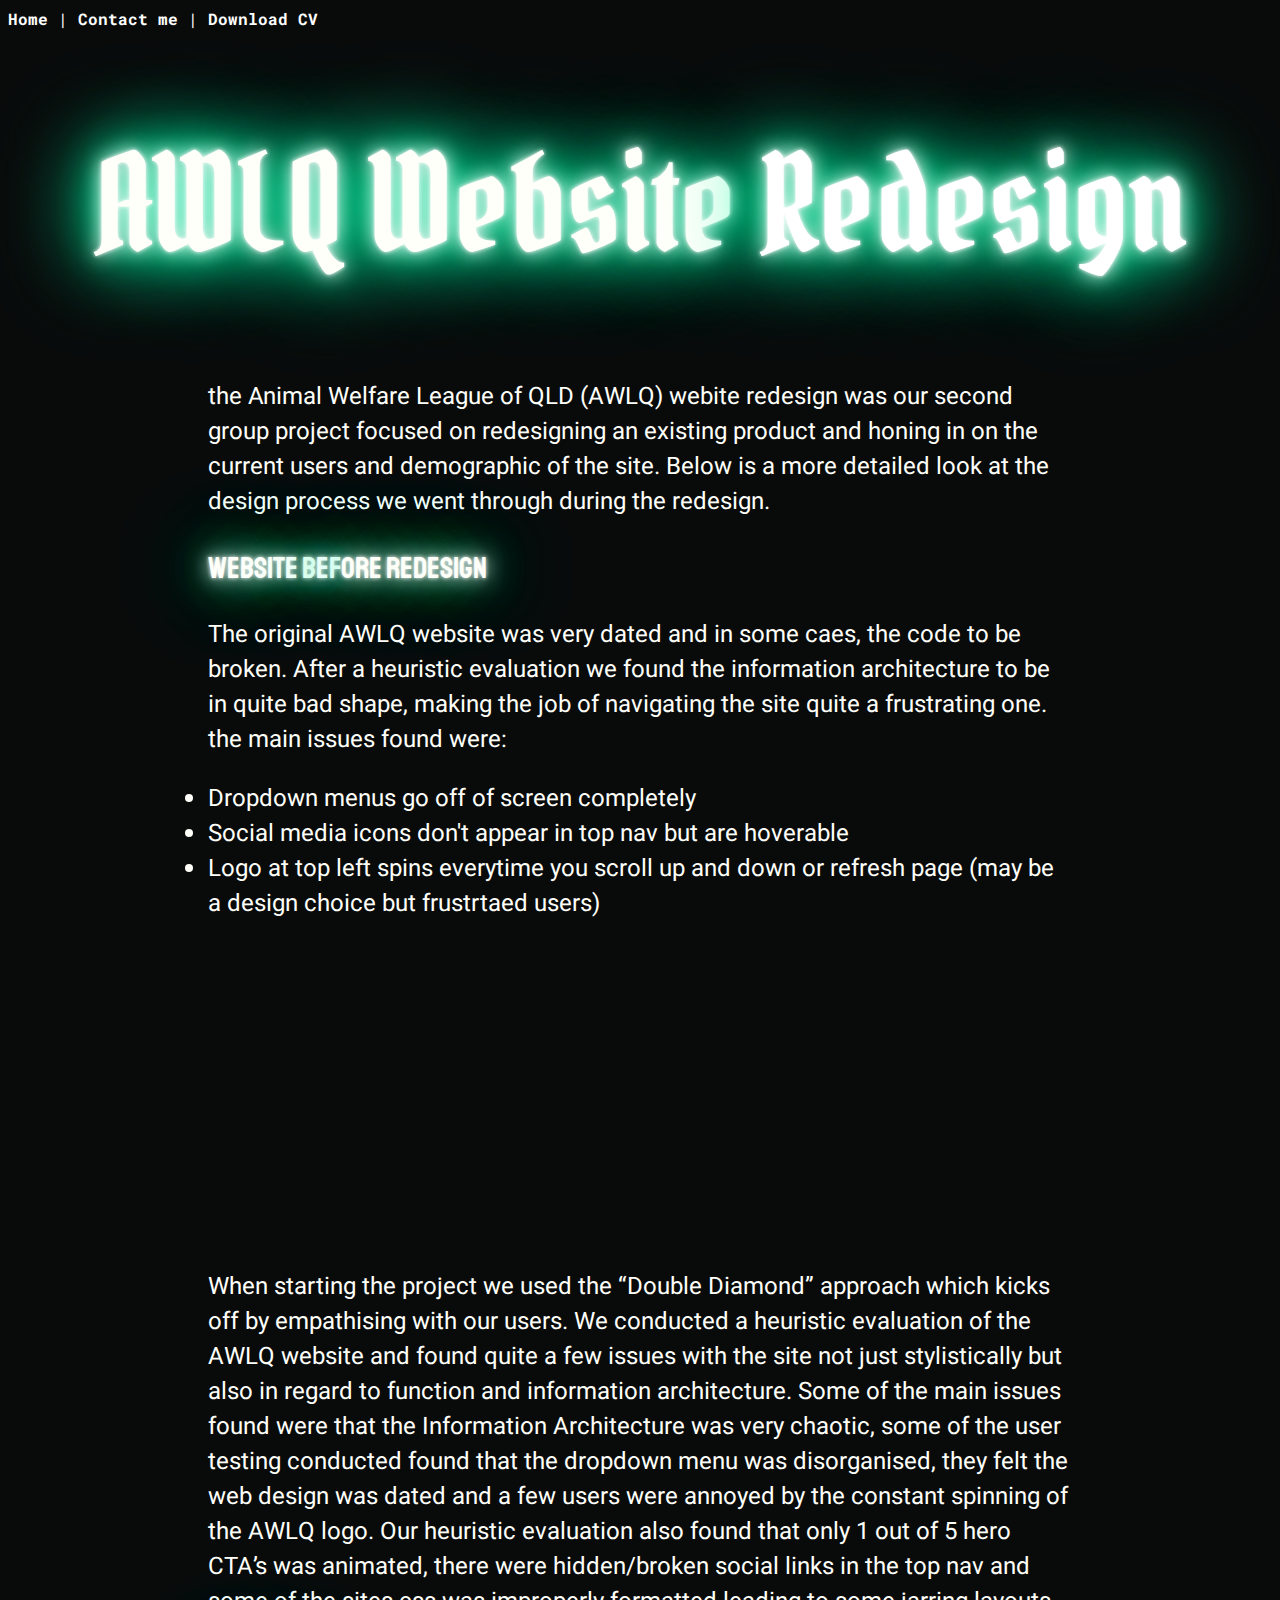
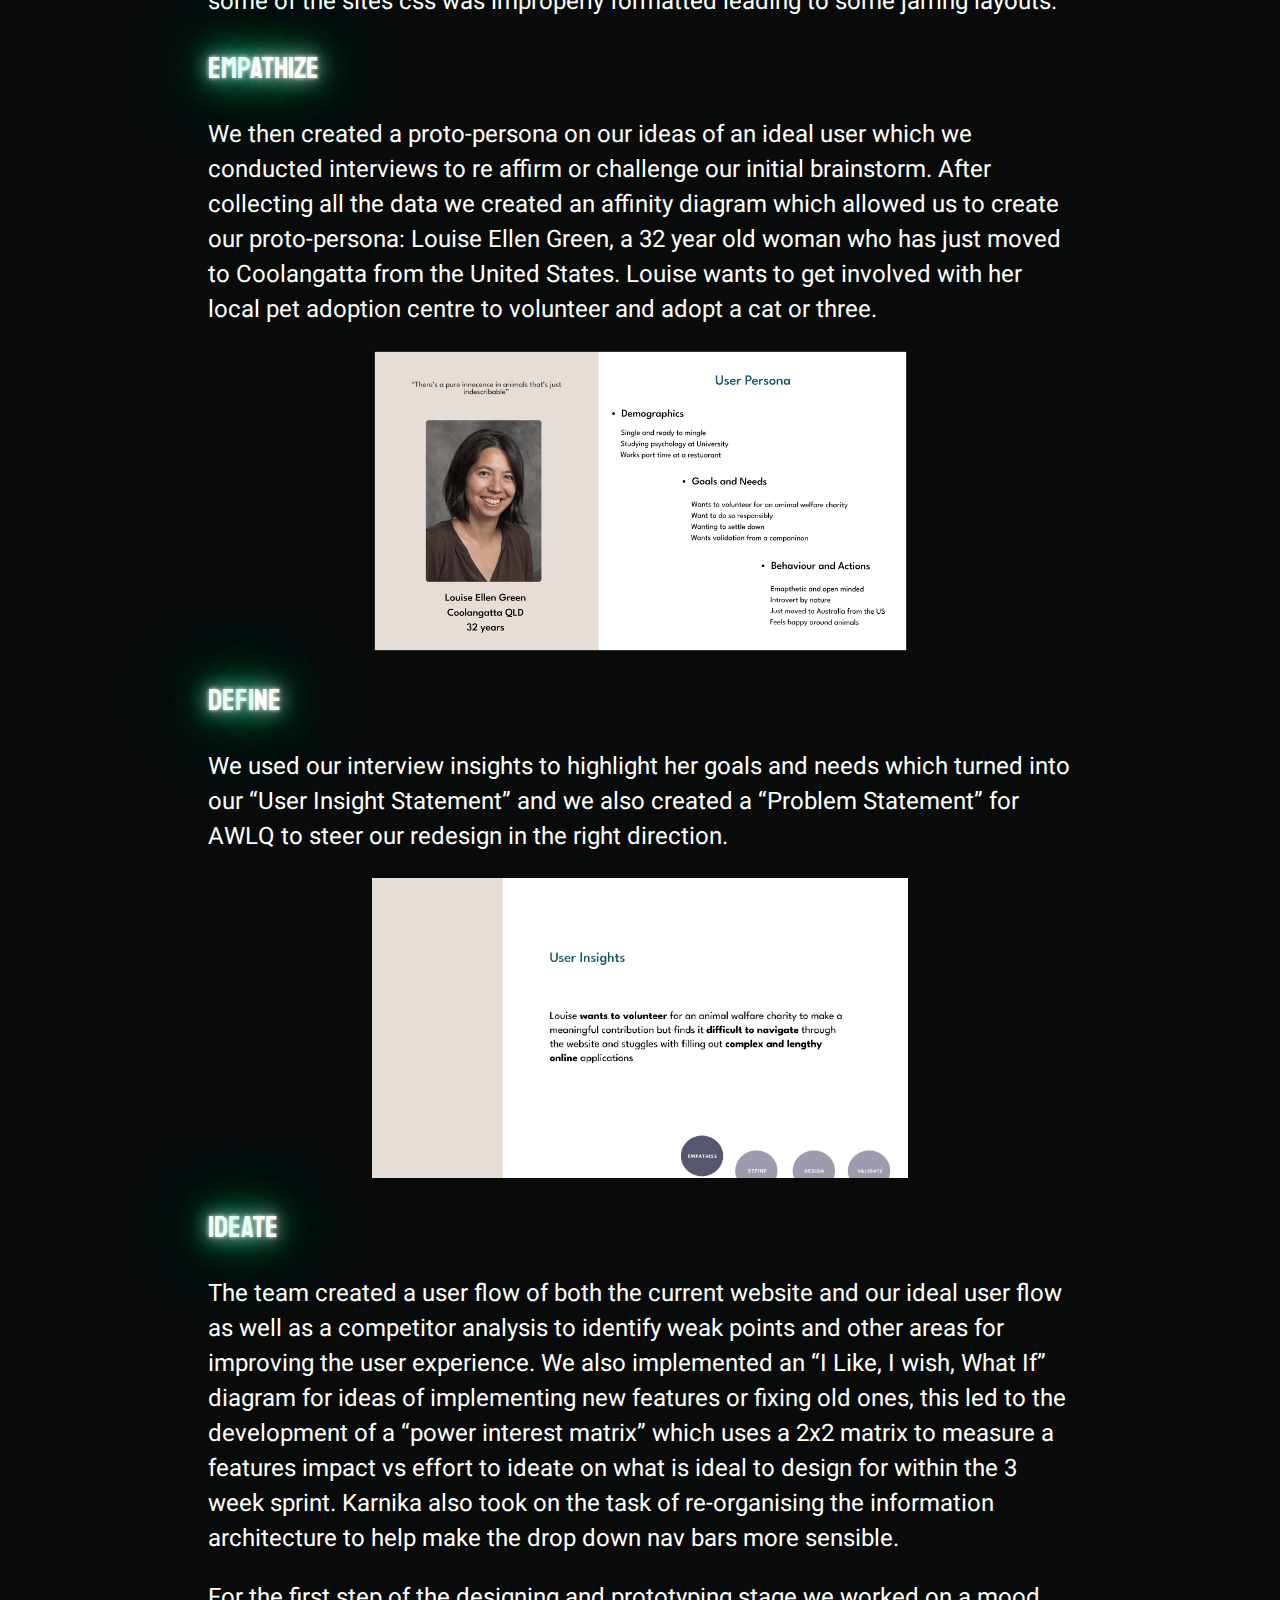
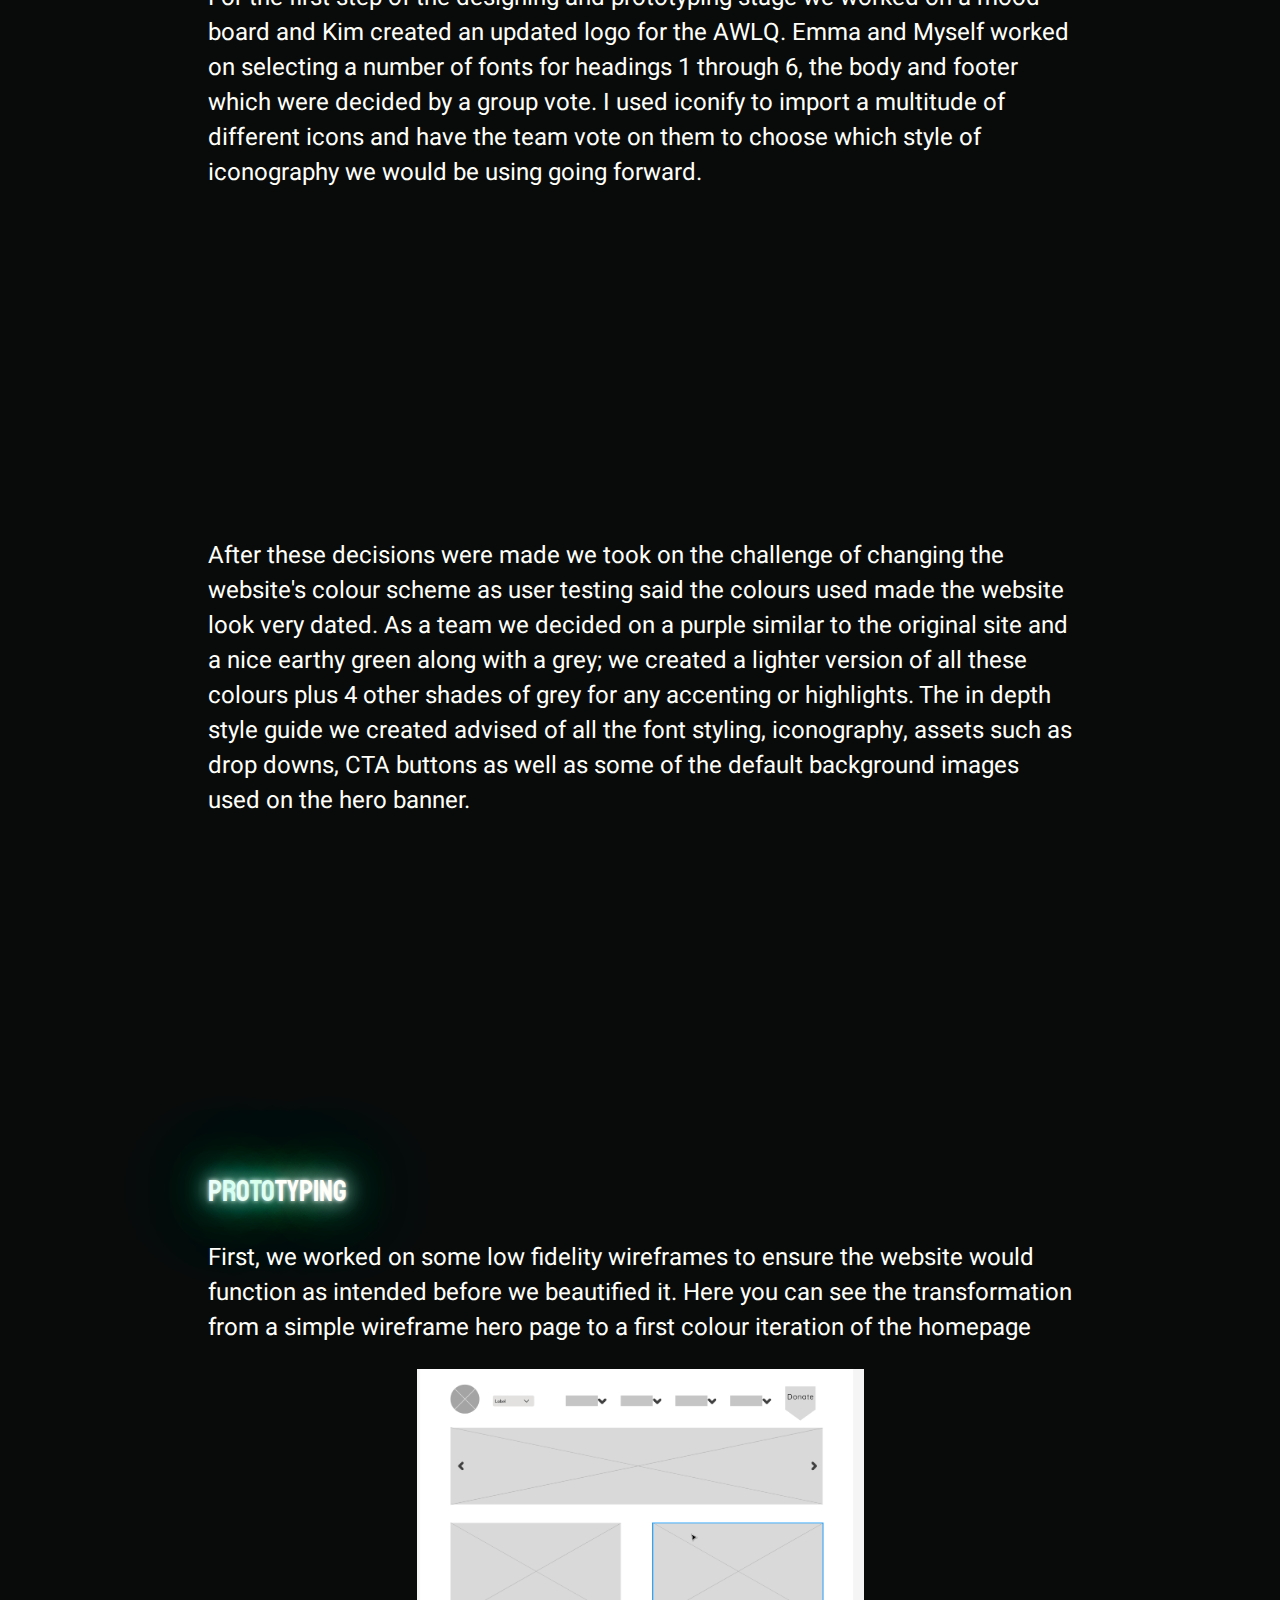
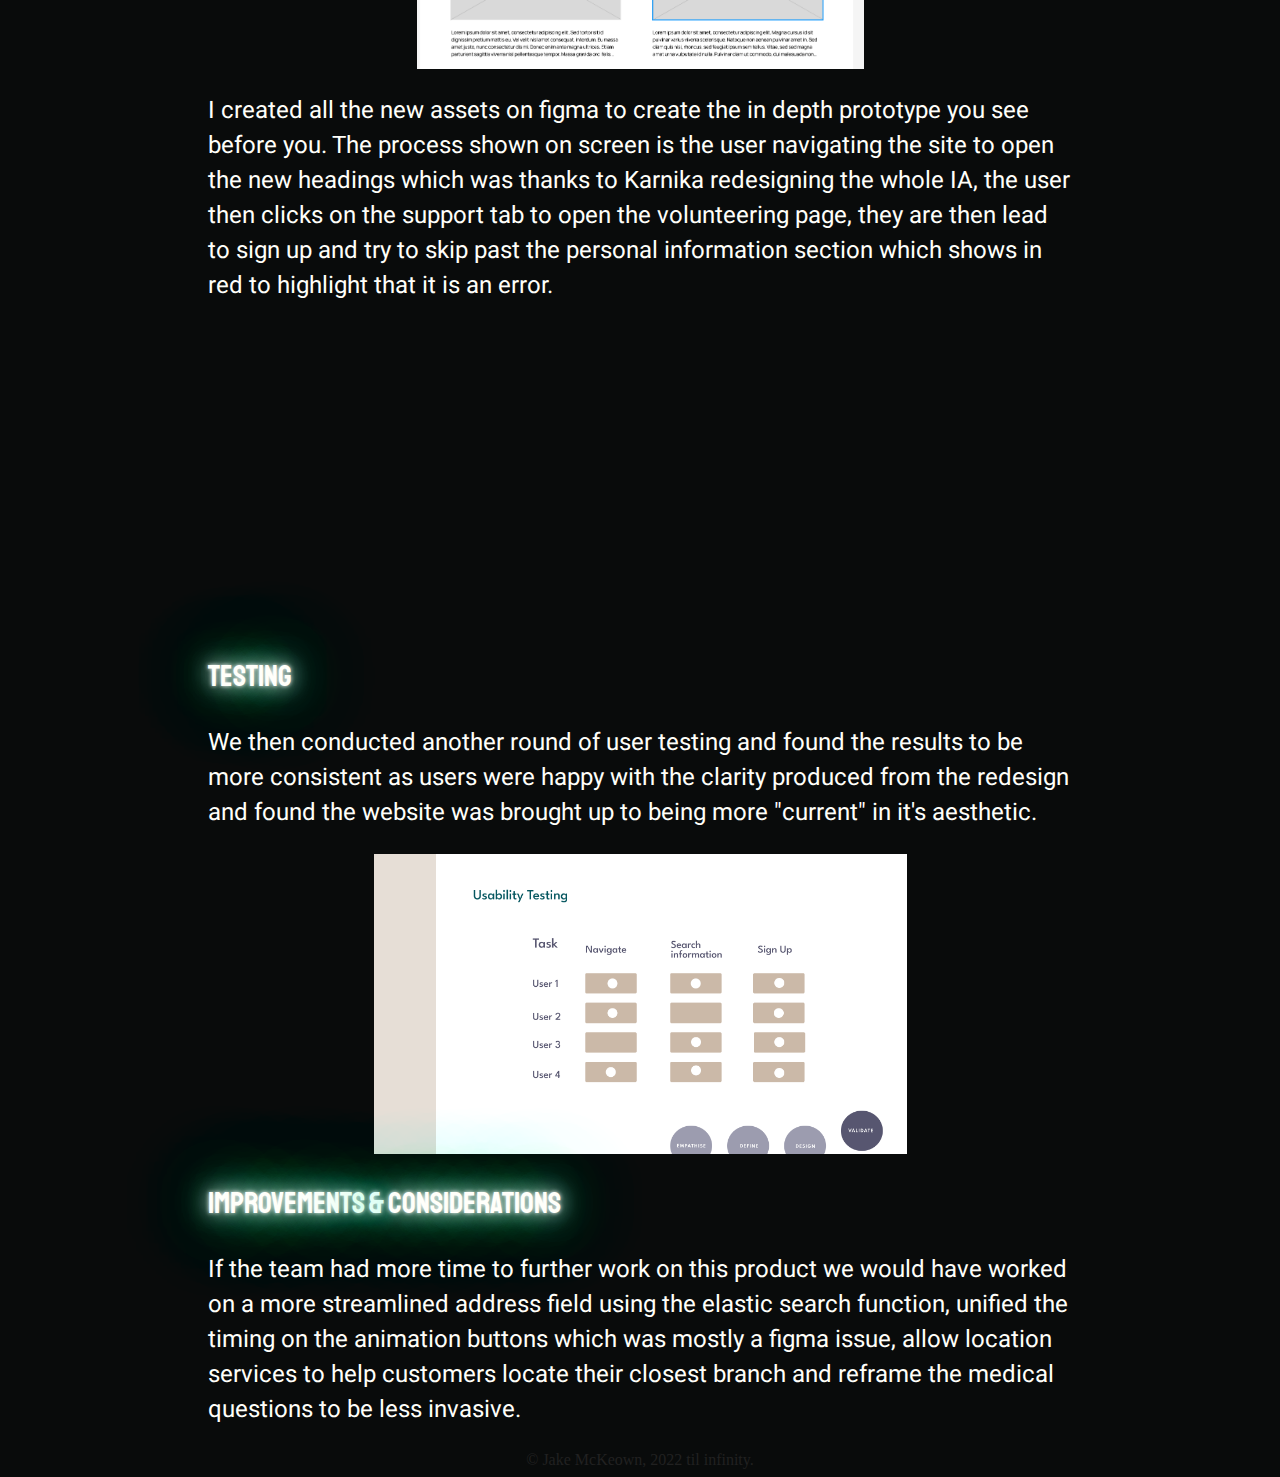
==== awlq.html @ db2ff1c1 "Add files via upload" ====
<!DOCTYPE html>
<html lang="en">
<head>
    <meta charset="UTF-8">
    <meta http-equiv="X-UA-Compatible" content="IE=edge">
    <meta name="viewport" content="width=device-width, initial-scale=1.0">
    <link rel="stylesheet" href="style.css">
    <link rel="preconnect" href="https://fonts.googleapis.com">
    <link rel="preconnect" href="https://fonts.gstatic.com" crossorigin>
    <link href="https://fonts.googleapis.com/css2?family=Pirata+One&display=swap" rel="stylesheet">
    <link rel="stylesheet" type="text/css"href="foliostyle.css">
    <link rel="preconnect" href="https://fonts.googleapis.com">
    <link rel="preconnect" href="https://fonts.gstatic.com" crossorigin>
    <link href="https://fonts.googleapis.com/css2?family=Abril+Fatface&family=Heebo&family=Roboto+Mono:wght@300&family=Staatliches&display=swap" rel="stylesheet">    <meta name="author" content="Jake A McKeown">
    <meta name="keywords" content="HTML, CSS, JavaScript">
    
    <title>Jake McKeown | AWLQ Website Redesign</title>

    <body>

    <nav id="navbar">
        <a href="index.html"><b>Home</b></a> |
        <a href="#"><b>Contact me</b></a> |
        <a href="#"><b>Download CV</b></a>
    </nav>

    <h1 class="neonSub">AWLQ Website <span class="flickering2">Redesign</span></h1>
    <p>
        the Animal Welfare League of QLD (AWLQ) webite redesign was our second group project focused on redesigning an existing product and honing in on the current users and demographic of the site. Below is a more detailed look at the design process we went through during the redesign.
    </p>
    <h3 class="neonSub">WEBSITE B<span class="flickering">EF</span>ORE REDESIGN</h3>
    <p>
      The original AWLQ website was very dated and in some caes, the code to be broken. After a heuristic evaluation we found the information architecture to be in quite bad shape, making the job of navigating the site quite a frustrating one.<br> the main issues found were:
      <ul class="list">
          <li>Dropdown menus go off of screen completely</li>
          <li>Social media icons don't appear in top nav but are hoverable</li>
          <li>Logo at top left spins everytime you scroll up and down or refresh page (may be a design choice but frustrtaed users)</li>
      </ul>
    </p>
    <div class="beforeGif"></div>
    <p>
        When starting the project we used the “Double Diamond” approach which kicks off by empathising with our users. We conducted a heuristic evaluation of the AWLQ website and found quite a few issues with the site not just stylistically but also in regard to function and information architecture. Some of the main issues found were that the Information Architecture was very chaotic, some of the user testing conducted found that the dropdown menu was disorganised, they felt the web design was dated and a few users were annoyed by the constant spinning of the AWLQ logo. Our heuristic evaluation also found that only 1 out of 5 hero CTA’s was animated, there were hidden/broken social links in the top nav and some of the sites css was improperly formatted leading to some jarring layouts.
    </p>

    <h3 class="neonSub"><span class="flickering2">EMP</span>ATHIZE</h3>
    <p>
        We then created a proto-persona on our ideas of an ideal user which we conducted interviews to re affirm or challenge our initial brainstorm. 
        After collecting all the data we created an affinity diagram which allowed us to create our proto-persona: Louise Ellen Green, a 32 year old woman who has just moved to Coolangatta from the United States. Louise wants to get involved with her local pet adoption centre to volunteer and adopt a cat or three. 
    </p>
    <div class="catLady"></div>

    <h3 class="neonSub">DEF<span class="flickering">I</span>NE</h3>
    <p>
        We used our interview insights to highlight her goals and needs which turned into our “User Insight Statement”  and we also created a “Problem Statement” for AWLQ to steer our redesign in the right direction.
    </p>
    <div class="statements"></div>

    <h3 class="neonSub">IDE<span class="flickering">A</span>TE</h3>
    <p>
        The team created a user flow of both the current website and our ideal user flow as well as a competitor analysis to identify weak points and other areas for improving the user experience. We also implemented an “I Like, I wish, What If” diagram for ideas of implementing new features or fixing old ones, this led to the development of a “power interest matrix” which uses a 2x2 matrix to measure a features impact vs effort to ideate on what is ideal to design for within the 3 week sprint. Karnika also took on the task of re-organising the information architecture to help make the drop down nav bars more sensible.
    </p>
    <p>
        For the first step of the designing and prototyping stage we worked on a mood board and Kim created an updated logo for the AWLQ. Emma and Myself worked on selecting a number of fonts for headings 1 through 6, the body and footer which were decided by a group vote. I used iconify to import a multitude of different icons and have the team vote on them to choose which style of iconography we would be using going forward.
    </p>
    <div class="moodBoard"></div>
    <p>
        After these decisions were made we took on the challenge of changing the website's colour scheme as user testing said the colours used made the website look very dated. As a team we decided on a purple similar to the original site and a nice earthy green along with a grey; we created a lighter version of all these colours plus 4 other shades of grey for any accenting or highlights. The in depth style guide we created advised of all the font styling, iconography, assets such as drop downs, CTA buttons as well as some of the default background images used on the hero banner.
    </p>
    <div class="styleGuide"></div>
    
    <h3 class="neonSub"><span class="flickering">PR</span>OT<span class="flickering2">O</span>TYPING</h3>
    <p>
        First, we worked on some low fidelity wireframes to ensure the website would function as intended before we beautified it. Here you can see the transformation from a simple wireframe hero page to a first colour iteration of the homepage
    </p>
    <div class="lowFi"></div>
    <p>
        I created all the new assets on figma to create the in depth prototype you see before you. The process shown on screen is the user navigating the site to open the new headings which was thanks to Karnika redesigning the whole IA, the user then clicks on the support tab to open the volunteering page, they are then lead to sign up and try to skip past the personal information section which shows in red to highlight that it is an error.
    </p>
    <div class="hiFi"></div>

    <h3 class="neonSub">TESTING</h3>
    <p>
        We then conducted another round of user testing and found the results to be more consistent as users were happy with the clarity produced from the redesign and found the website was brought up to being more "current" in it's aesthetic. 
    </p>
    <div class="postTest"></div>

    <h3 class="neonSub"> IMPROVEMENTS <span class="flickering2">&</span> CONSIDERATIONS</h3>
    <p>
        If the team had more time to further work on this product we would have worked on a more streamlined address field using the elastic search function, unified the timing on the animation buttons which was mostly a figma issue, allow location services to help customers locate their closest branch and reframe the medical questions to be less invasive.
    </p>

    <footer>© Jake McKeown, 2022 til infinity.</footer>

    </body>
---- style.css ----
nav {
    color:white;
    font-family:'Roboto Mono', monospace;
    position: sticky;
  }
a {
    position: sticky;
    color:white;
  }
  a:link {
    text-decoration: none;
  }
  a:visited {
    text-decoration: none;
  }
  a:hover {
    text-decoration:underline;
    font-weight: bold;
    color: #0fa;
    
  }
  a:active {
    text-decoration: none;
  }

h1 {
    font-weight:normal;
    color:#FFFFFA;
    font-family:'Pirata One', cursive;
    font-size:100pt;
    text-align:center;
  }

.neonText {
    color :#fff;
    animation: flicker 1s infinite alternate;
}

body {
    background-color:#090B0B;
  }

#subhead {
  text-align:center;
}

.important_head {
  display:inline;
}

.less_head {
  display:inline;
  color:#272727;
}

h2 {
    font-weight:normal;
    font-size: 36px;
    color:#FFFFFA;
    text-align:center;
    font-family: 'Staatliches', sans-serif;
  }
h3 {
    font-weight:normal;
    font-size: 30px;
    color:#FFFFFA;
    text-align:left;
    padding-left: 200px;
    font-family: 'Staatliches', sans-serif;
}

p {
    font-family: 'Heebo',sans-serif;
    font-size: 24px;
    color:#FFFFFA;
    padding-left: 200px;
    padding-right: 200px;
}

.list {
    font-family: 'Heebo',sans-serif;
    font-size: 24px;
    color:#FFFFFA;
    padding-left: 200px;
    padding-right: 200px;
}

#intro {
    text-align: center;
}

#AWLQPreview {
    background-image: url(img/AWLQHome.png);
    background-size: contain;
    background-repeat: no-repeat;
    height: 300px;
    width: 70%;
    margin: auto;
}

.neonSub {
    text-shadow:
    0 0 4px #fff,
    0 0 19px #fff,
    0 0 40px #0fa,
    0 0 80px #0fa,
    0 0 100px #0fa;
}

.flickering {
    color :#fff;
    animation: flicker 1.3s infinite alternate;
}

.flickering2 {
    color :#fff;
    animation: flicker 1s infinite alternate;
}

#LHPreview {
    background-image: url(img/LH/LHProto.png);
    background-size: contain;
    background-repeat: no-repeat;
    background-position: right;
    height: 300px;
    margin-right: 200px;
    
}

.outs {
    color:white;
    font-family:'Roboto Mono', monospace;
    font-size: 16px;
}

form {
    display: block;
    color: #fff;
    font-family: "Staatliches", sans-serif;
    font-size: 24px;
    height: 500px;
    text-align: center;

}

input {
    width: 60%;
    font-size: 20px;
}

.sub {
    width: 30%
}

textarea {
    width: 60%;
    height: 20%
}

footer {
    display: block;
    color:#212121;
    text-align: center;
}

.leftAlign {
    text-align: left;
    margin-right: 80px;
}

.rightAlign {
    text-align: right;
    margin-left: 200px;
}

.rightAlignH3 {
    text-align: right;
    margin-right: 200px;
}

#contact {
  padding-left: 45vw;
  padding-right: 45vw;
  padding-bottom: 40px;
}

#contactMob {
  display: none;
}

.sub {
    border-radius: 20px;
    color: #090B0B;
    font-family: Arial, Helvetica, sans-serif;
    font-weight: bold;
    width: 200px;
}

@keyframes flicker{

    0%, 18%, 22%, 25%, 53%, 57%, 100% {
        text-shadow:
        0 0 4px #fff,
        0 0 11px #fff,
        0 0 19px #fff,
        0 0 40px #0fa,
        0 0 80px #0fa,
        0 0 90px #0fa,
        0 0 100px #0fa,
        0 0 150px #0fa;
    }
    
    20%, 24%, 55% {
        text-shadow: none;
    }

}


/*WORK PAGES*/

.beforeGif {
    background-image: url(./img/AWLQ/oldSite.gif);
    background-size: contain;
    height: 300px;
    width: auto;
    background-repeat: no-repeat;
    background-position: center;
}

.catLady {
    background-image: url(./img/AWLQ/AWLQPersona.png);
    background-size: contain;
    height: 300px;
    width: auto;
    background-repeat: no-repeat;
    background-position: center;
  }

  .statements {
    background-image: url(./img/AWLQ/AWLQStatements.gif);
    background-size: contain;
    height: 300px;
    width: auto;
    background-repeat: no-repeat;
    background-position: center;
  }

  .moodBoard {
    background-image: url(./img/AWLQ/AWLQMood.gif);
    background-size: contain;
    height: 300px;
    width: auto;
    background-repeat: no-repeat;
    background-position: center;
  }

  .styleGuide {
    background-image: url(./img/AWLQ/AWLQStyle.gif);
    background-size: contain;
    height: 300px;
    width: auto;
    background-repeat: no-repeat;
    background-position: center;
  }
  
  .lowFi {
    background-image: url(./img/AWLQ/AWLQLoFi.gif);
    background-size: contain;
    height: 300px;
    width: auto;
    background-repeat: no-repeat;
    background-position: center;
  }

  .hiFi {
    background-image: url(./img/AWLQ/AWLQHiFi.gif);
    background-size: contain;
    height: 300px;
    width: auto;
    background-repeat: no-repeat;
    background-position: center;
  }

  .postTest {
    background-image: url(./img/AWLQ/AWLQPostTest.png);
    background-size: contain;
    height: 300px;
    width: auto;
    background-repeat: no-repeat;
    background-position: center;
  }


/* MOBILE RESPONSIVE*/

@media all and (max-width: 500px) {
  h1 {
    font-size: 70px;
  }

  h2 {
    font-size: 25px;
  }

  p {
    font-size: 15px;
    padding-left: 5vw;
    padding-right: 5vw;
  }

  .subs {
    margin-top: 5px;
    margin-bottom: 20px;
  }

  .neonSub {
    margin-left: 5vw;
    margin-right: 5vw;
    padding-left: 5vw;
    padding-right: 5vw;
    font-size: 25px;
  }

  .leftAlign {
    padding-right: 5vw;
    padding-left: 5vw;
    margin-right: 5vw;
    margin-left: 5vw;
  }

  .rightAlignH3 {
    text-align: center;
  }
  .rightAlign {
    padding-right: 5vw;
    padding-left: 5vw;
    margin-right: 5vw;
    margin-left: 5vw;
  }
  .outs {
    font-size: 12px;
    
  }

  #AWLQPreview {
    height: 200px;
  }

  #LHPreview {
    margin-left: 20vw;
    margin-right: 20vw;
    height: 200px;
  }

  #contact {
    display: none;
  }

  #contactMob {
    display: block;
    margin: auto;
    padding-top: 0px;
    padding-bottom: 20px;
    text-align: center;
  }

}
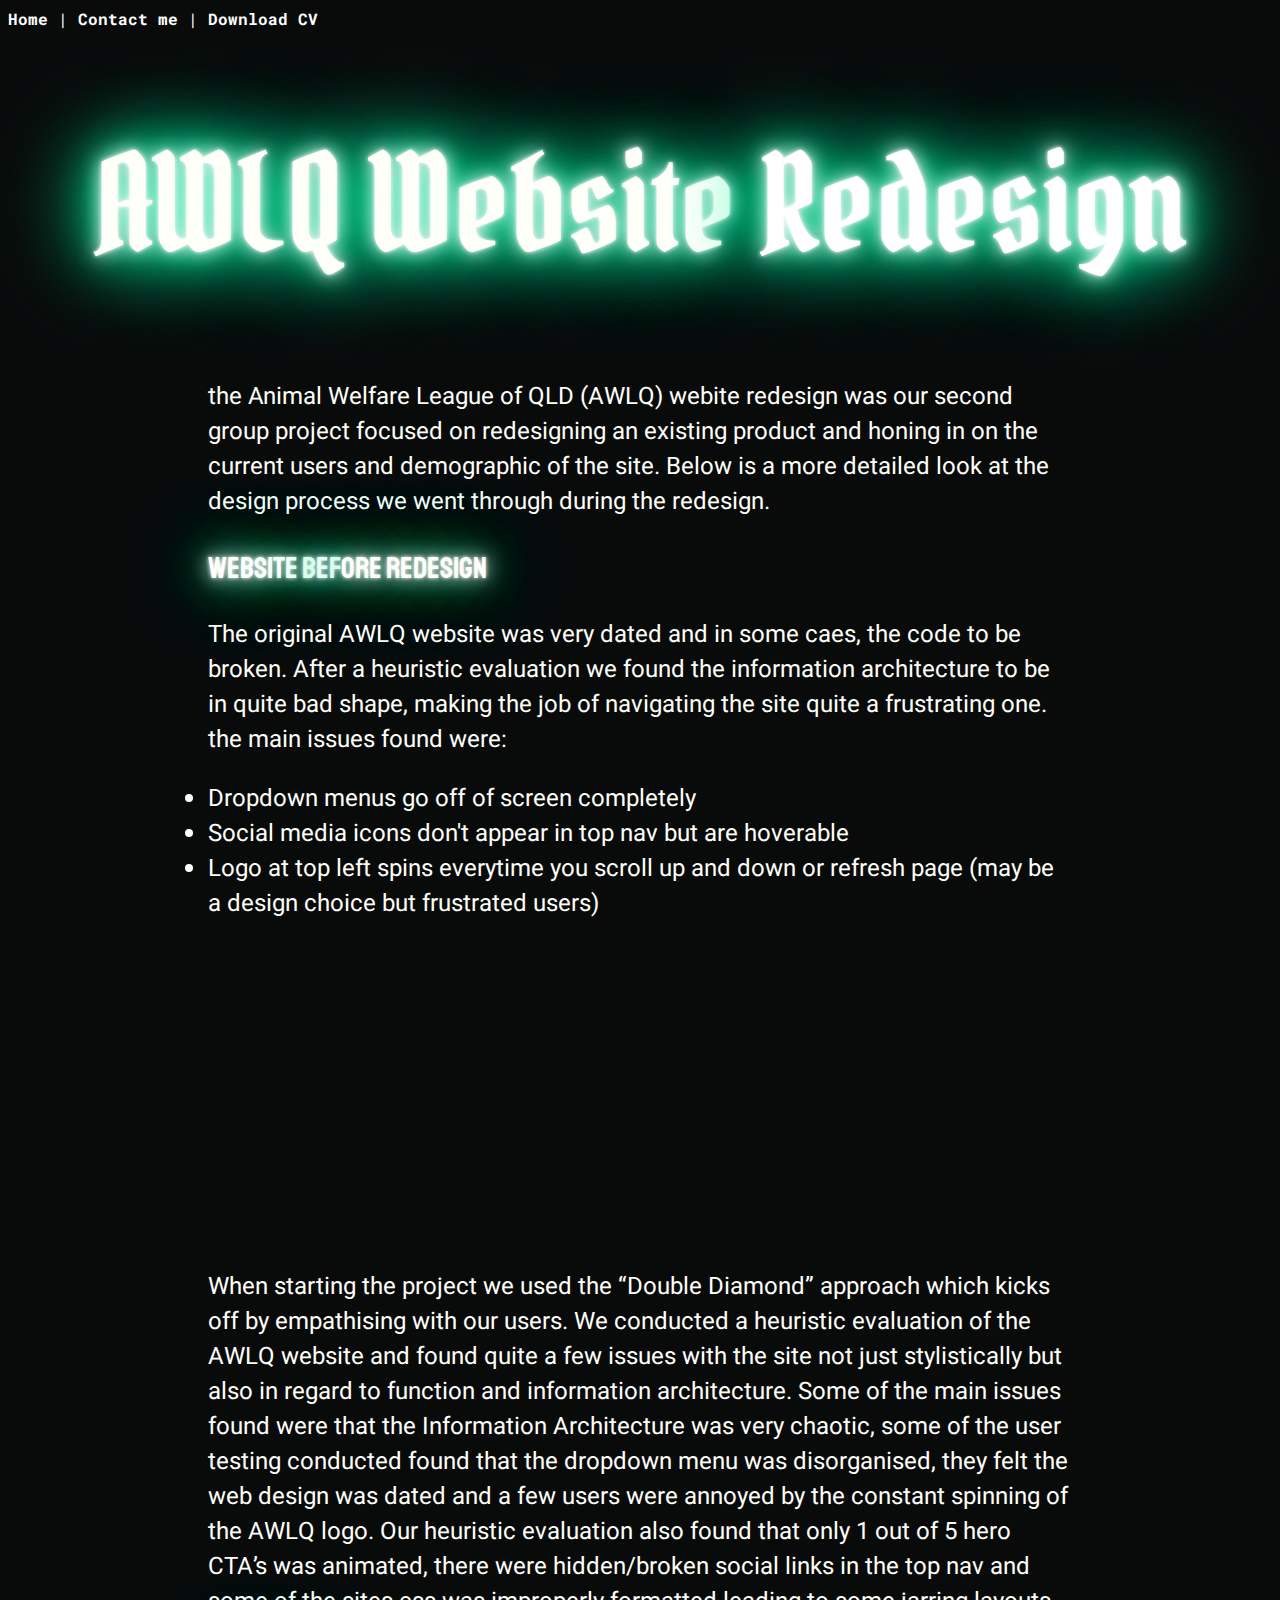
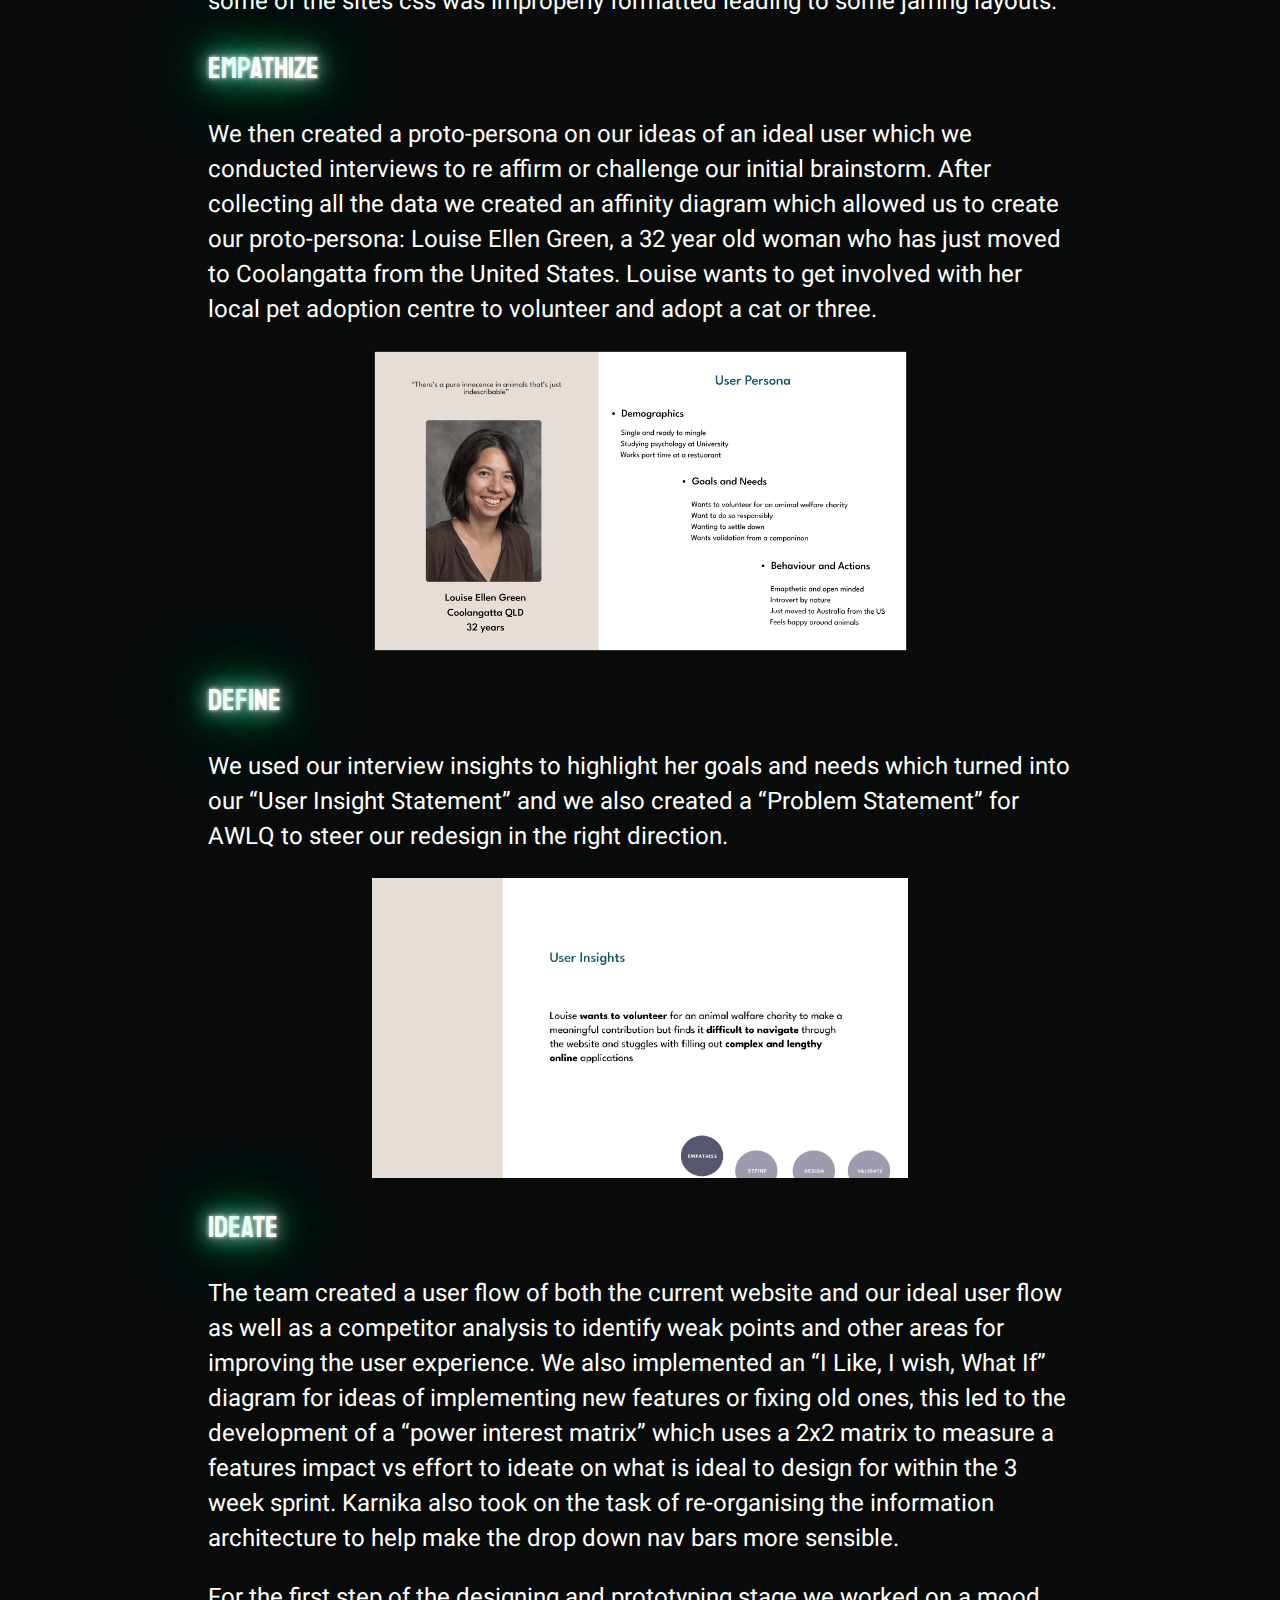
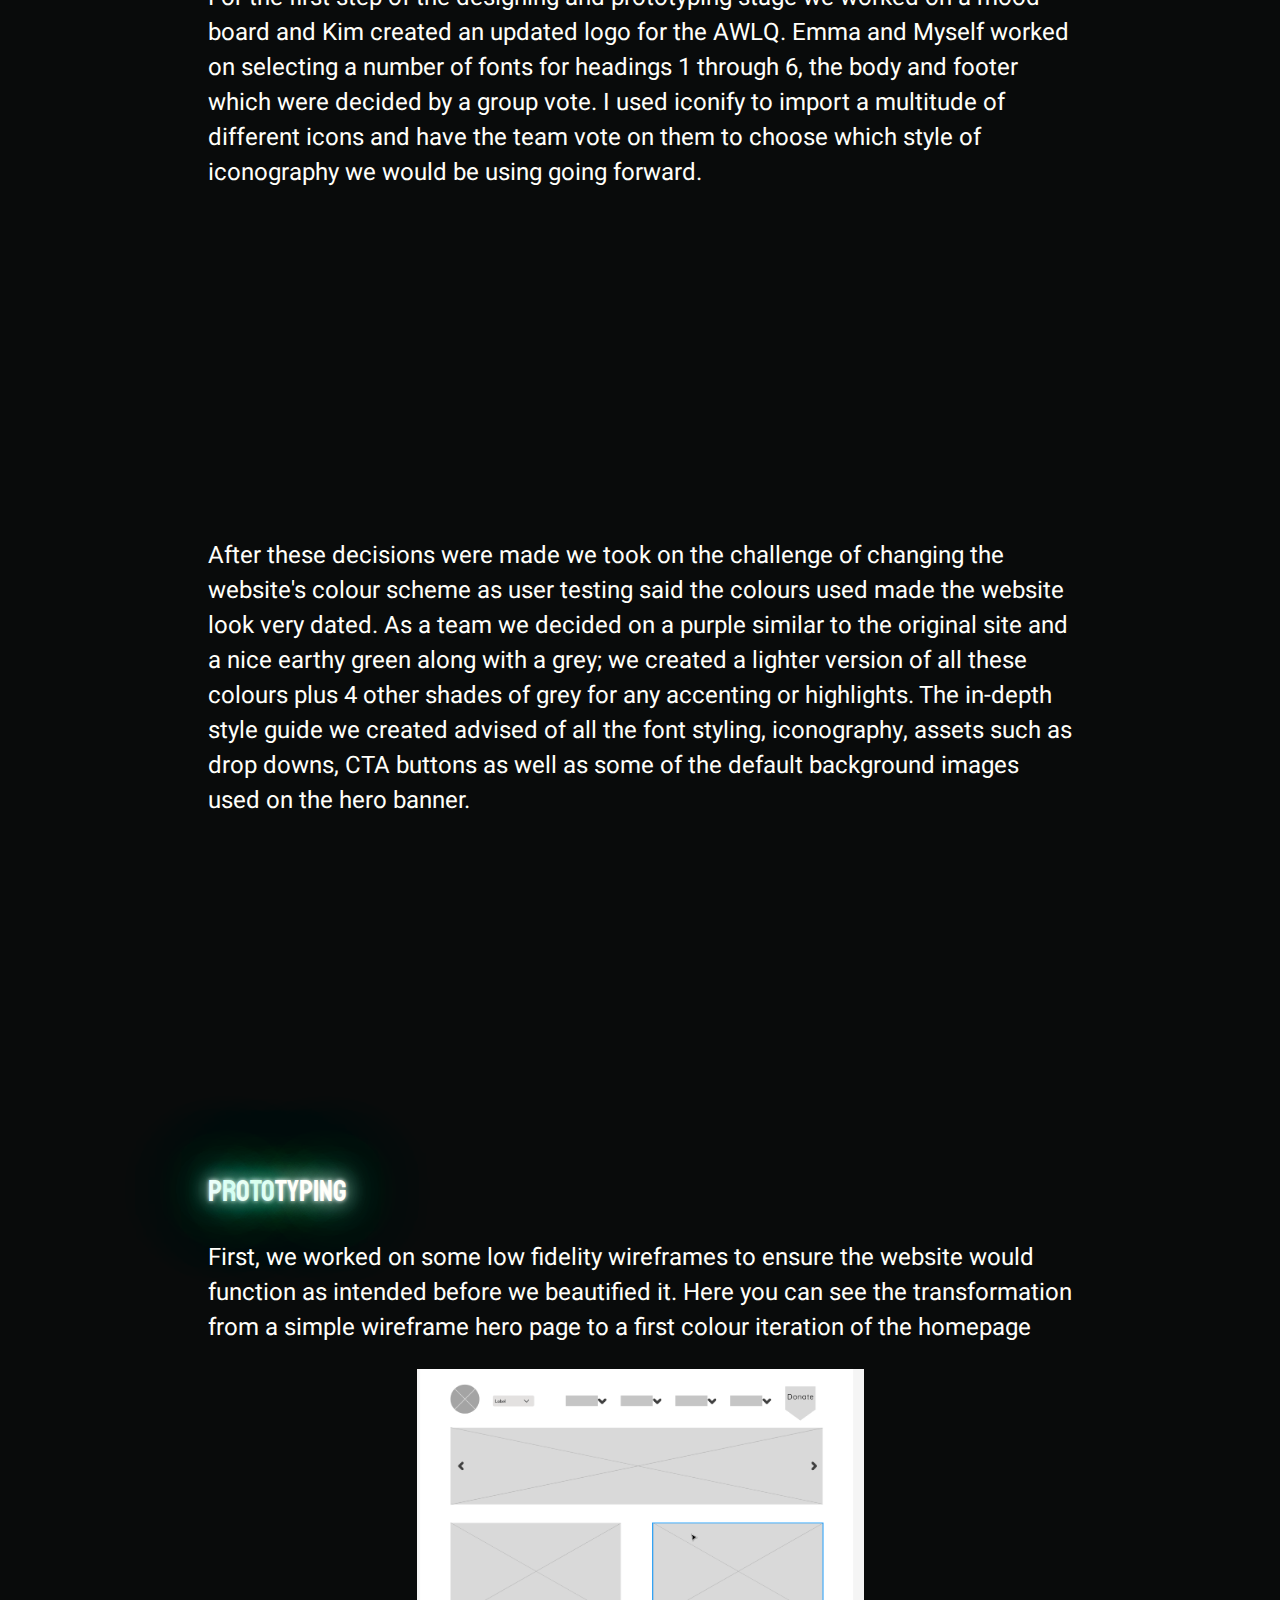
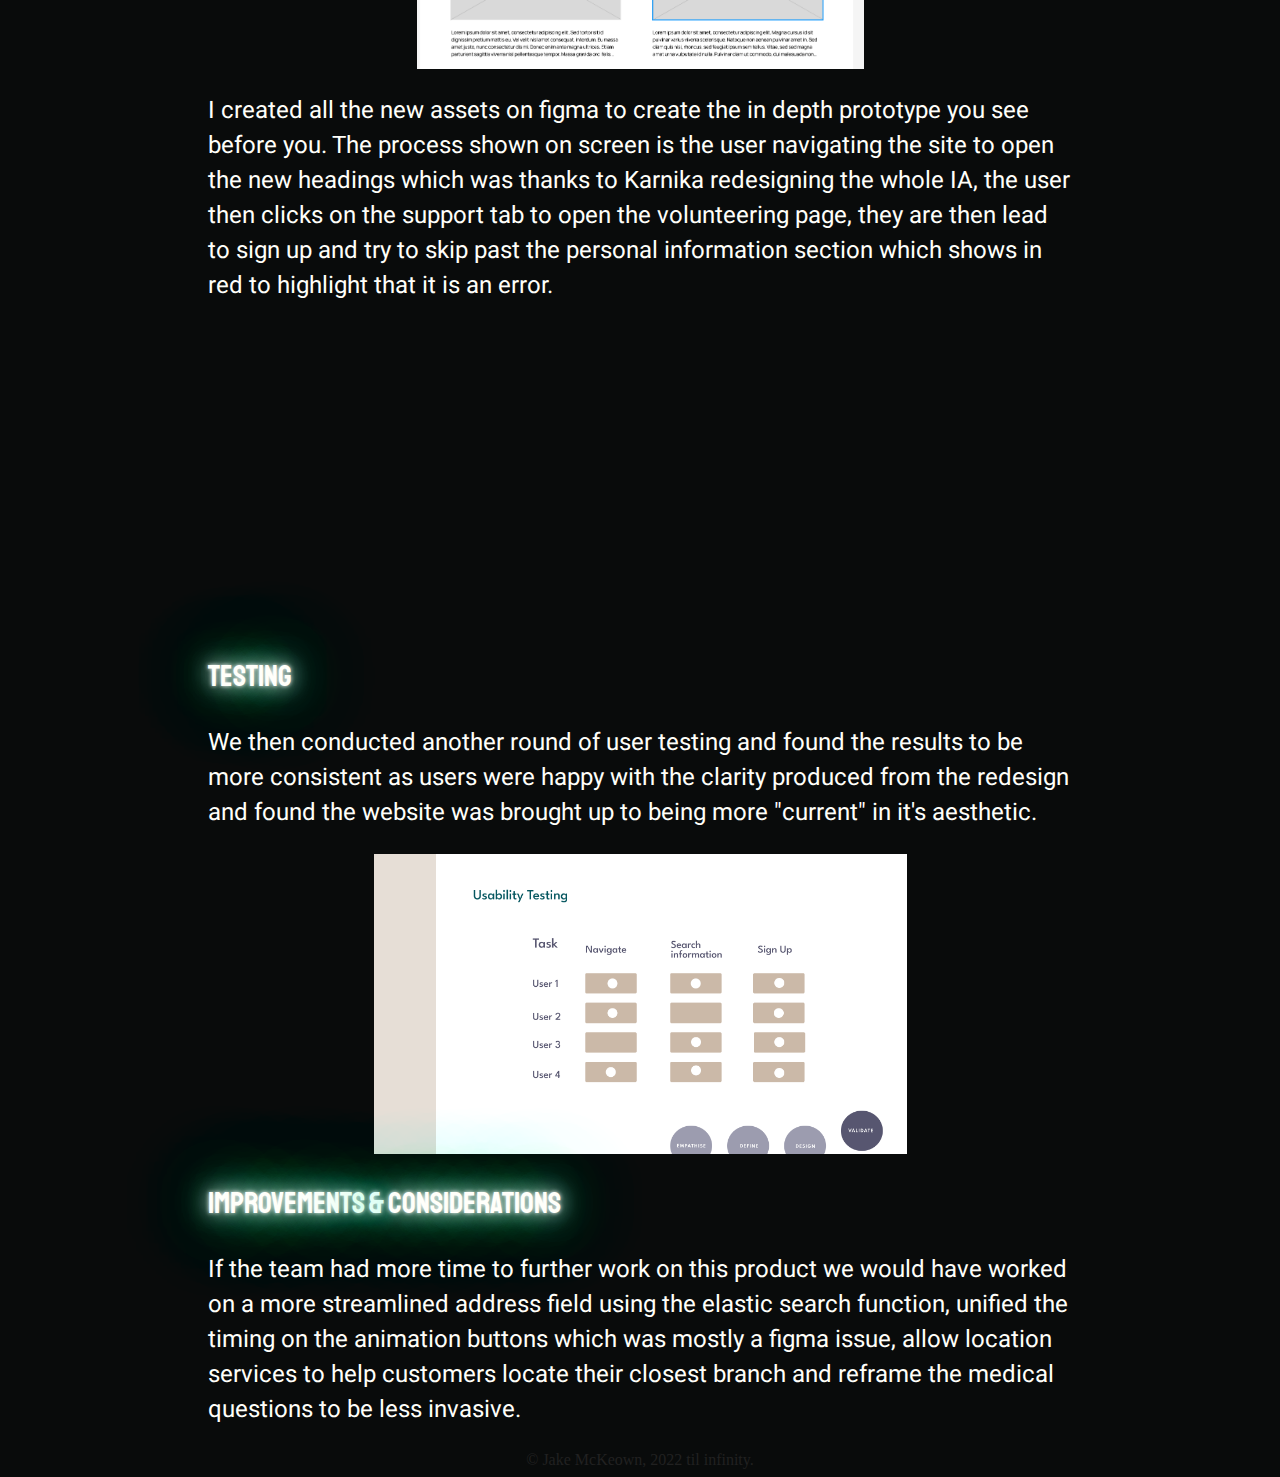
==== commit 4d96078d: "Update awlq.html" ====
--- a/awlq.html
+++ b/awlq.html
@@ -21,7 +21,7 @@
     <nav id="navbar">
         <a href="index.html"><b>Home</b></a> |
         <a href="#"><b>Contact me</b></a> |
-        <a href="#"><b>Download CV</b></a>
+        <a href="resume.html" target="_blank"><b>Download CV</b></a>
     </nav>
 
     <h1 class="neonSub">AWLQ Website <span class="flickering2">Redesign</span></h1>
@@ -34,7 +34,7 @@
       <ul class="list">
           <li>Dropdown menus go off of screen completely</li>
           <li>Social media icons don't appear in top nav but are hoverable</li>
-          <li>Logo at top left spins everytime you scroll up and down or refresh page (may be a design choice but frustrtaed users)</li>
+          <li>Logo at top left spins everytime you scroll up and down or refresh page (may be a design choice but frustrated users)</li>
       </ul>
     </p>
     <div class="beforeGif"></div>
@@ -64,7 +64,7 @@
     </p>
     <div class="moodBoard"></div>
     <p>
-        After these decisions were made we took on the challenge of changing the website's colour scheme as user testing said the colours used made the website look very dated. As a team we decided on a purple similar to the original site and a nice earthy green along with a grey; we created a lighter version of all these colours plus 4 other shades of grey for any accenting or highlights. The in depth style guide we created advised of all the font styling, iconography, assets such as drop downs, CTA buttons as well as some of the default background images used on the hero banner.
+        After these decisions were made we took on the challenge of changing the website's colour scheme as user testing said the colours used made the website look very dated. As a team we decided on a purple similar to the original site and a nice earthy green along with a grey; we created a lighter version of all these colours plus 4 other shades of grey for any accenting or highlights. The in-depth style guide we created advised of all the font styling, iconography, assets such as drop downs, CTA buttons as well as some of the default background images used on the hero banner.
     </p>
     <div class="styleGuide"></div>
     
@@ -91,4 +91,4 @@
 
     <footer>© Jake McKeown, 2022 til infinity.</footer>
 
-    </body>+    </body>
--- a/style.css
+++ b/style.css
@@ -1,3 +1,7 @@
+html {
+  scroll-behavior: smooth;
+}
+
 nav {
     color:white;
     font-family:'Roboto Mono', monospace;
@@ -90,10 +94,10 @@
 }
 
 #AWLQPreview {
-    background-image: url(img/AWLQHome.png);
-    background-size: contain;
-    background-repeat: no-repeat;
-    height: 300px;
+    background-image: url(img/AWLQMock.png);
+    background-size: contain;
+    background-repeat: no-repeat;
+    height: 500px;
     width: 70%;
     margin: auto;
 }
@@ -118,11 +122,11 @@
 }
 
 #LHPreview {
-    background-image: url(img/LH/LHProto.png);
+    background-image: url(img/LH/LHMock.png);
     background-size: contain;
     background-repeat: no-repeat;
     background-position: right;
-    height: 300px;
+    height: 500px;
     margin-right: 200px;
     
 }
@@ -132,6 +136,16 @@
     font-family:'Roboto Mono', monospace;
     font-size: 16px;
 }
+
+.quote {
+  font-family: 'Heebo',sans-serif;
+  font-size: 36px;
+  font-style: italic;
+  text-align: center;
+  color:#FFFFFA;
+ 
+}
+
 
 form {
     display: block;
@@ -194,6 +208,11 @@
     font-family: Arial, Helvetica, sans-serif;
     font-weight: bold;
     width: 200px;
+}
+
+#details {
+  text-align: center;
+
 }
 
 @keyframes flicker{
@@ -292,6 +311,78 @@
   }
 
 
+  .LHAffinity {
+    background-image: url(../img/LH/LHAffinity.gif);
+    background-size: contain;
+    height: 400px;
+    width: auto;
+    background-repeat: no-repeat;
+    background-position: center;    
+  }
+
+  .LHPersona {
+    background-image: url(../img/LH/LHPersona.png);
+    background-size: contain;
+    height: 500px;
+    width: auto;
+    background-repeat: no-repeat;
+    background-position: center;    
+  }
+
+  .LHProblems {
+    background-image: url(../img/LH/LHProblems.gif);
+    background-size: contain;
+    height: 400px;
+    width: auto;
+    background-repeat: no-repeat;
+    background-position: center;    
+  }
+
+  .LHLike {
+    background-image: url(../img/LH/LHLike.png);
+    background-size: contain;
+    height: 400px;
+    width: auto;
+    background-repeat: no-repeat;
+    background-position: center;    
+  }
+  
+  .LHMatrix {
+    background-image: url(../img/LH/LHMatrix.png);
+    background-size: contain;
+    height: 500px;
+    width: auto;
+    background-repeat: no-repeat;
+    background-position: center;    
+  }
+
+  .LHLofi {
+    background-image: url(../img/LH/LHLofi.gif);
+    background-size: contain;
+    height: 500px;
+    width: auto;
+    background-repeat: no-repeat;
+    background-position: center;    
+  }
+
+  .LHHifi {
+    background-image: url(../img/LH/LHProtoPreview.png);
+    background-size: contain;
+    height: 500px;
+    width: auto;
+    background-repeat: no-repeat;
+    background-position: center;   
+  }
+
+  .LHTest {
+    background-image: url(../img/LH/LHTest.gif);
+    background-size: contain;
+    height: 500px;
+    width: auto;
+    background-repeat: no-repeat;
+    background-position: center;  
+  }
+
 /* MOBILE RESPONSIVE*/
 
 @media all and (max-width: 500px) {
@@ -301,6 +392,14 @@
 
   h2 {
     font-size: 25px;
+  }
+
+  .quote {
+    font-family: 'Heebo',sans-serif;
+    font-size: 18px;
+    font-style: italic;
+    text-align: center;
+    color:#FFFFFA;
   }
 
   p {
@@ -309,6 +408,23 @@
     padding-right: 5vw;
   }
 
+  ul {
+    font-size: 15px;
+    padding-left: 5vw;
+    padding-right: 5vw;
+  }
+
+  li {
+    font-size: 15px;
+  }
+
+  .list {
+    font-family: 'Heebo',sans-serif;
+    font-size: 15px;
+    color:#FFFFFA;
+    padding-left: 30px;
+    padding-right: 30px;
+}
   .subs {
     margin-top: 5px;
     margin-bottom: 20px;
@@ -365,4 +481,8 @@
     text-align: center;
   }
 
-}
+
+
+}
+
+
